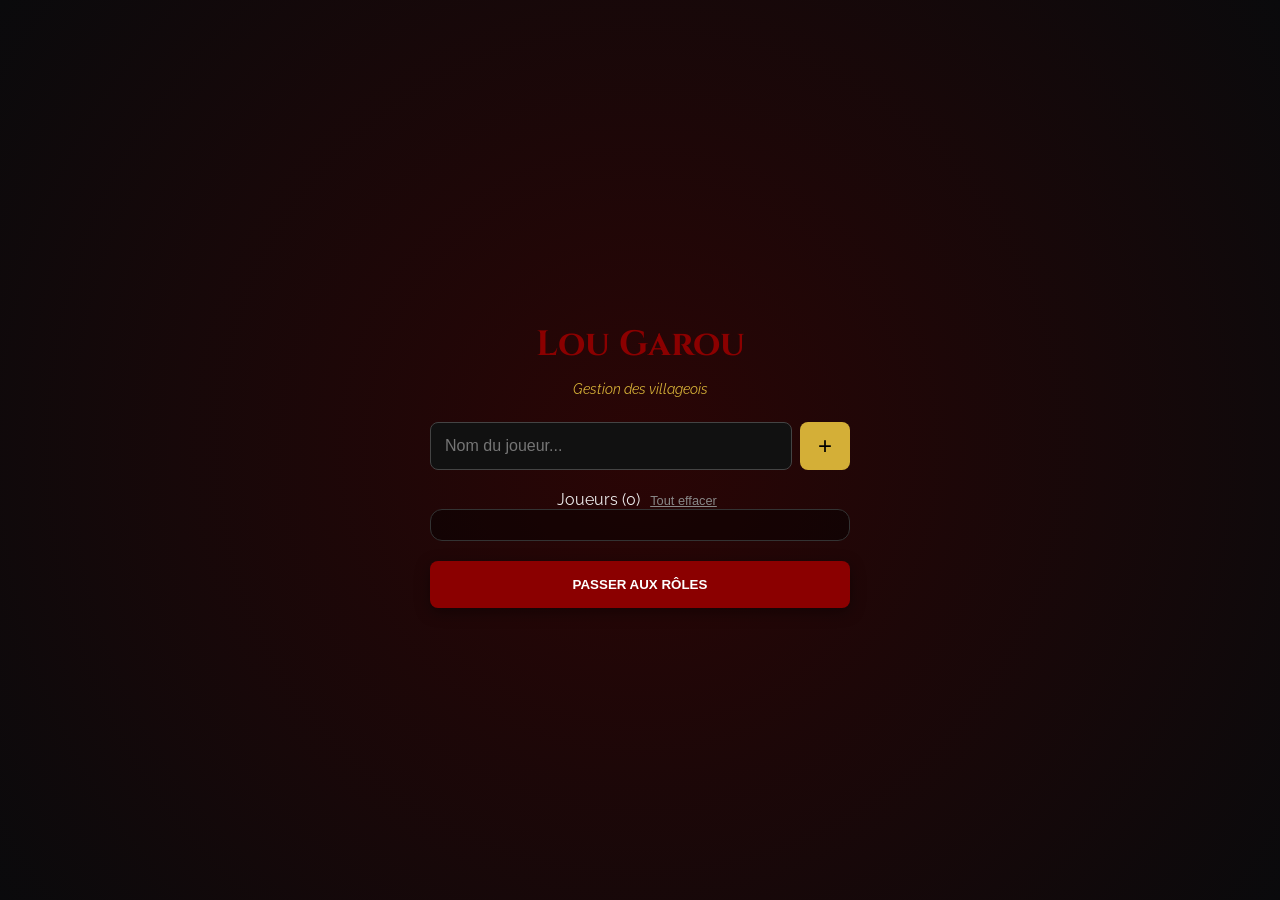
==== index.html @ 76573b06 "Update index.html" ====
<!DOCTYPE html>
<html lang="fr">
<head>
    <meta charset="UTF-8">
    <meta name="viewport" content="width=device-width, initial-scale=1.0">
    <title>Loup-Garou - Narrateur Local</title>
    <link rel="stylesheet" href="visuel.css">
</head>
<body>
    <div class="background-overlay"></div>
    
    <div class="app-container">
        <section id="screen-players" class="screen active">
            <h1 class="main-title">Lou Garou</h1>
            <p class="flavor-text">Gestion des villageois</p>
            
            <div class="input-group">
                <input type="text" id="new-player-name" placeholder="Nom du joueur..." onkeypress="if(event.key === 'Enter') addPlayer()">
                <button class="btn-add" onclick="addPlayer()">+</button>
            </div>

            <div class="player-management">
                <div class="list-header">
                    <span>Joueurs (<span id="player-count">0</span>)</span>
                    <button class="btn-clear" onclick="clearAllPlayers()">Tout effacer</button>
                </div>
                <ul id="players-list-ui" class="list-scroll"></ul>
            </div>

            <button class="btn btn-primary" onclick="checkPlayers()">Passer aux rôles</button>
        </section>

        <section id="screen-roles" class="screen">
            <h2>Composition du village</h2>
            <div id="roles-config" class="list-scroll"></div>
            <div class="setup-footer">
                <p>Cartes à distribuer : <strong id="role-count">0</strong> / <span id="target-count">0</span></p>
                <button class="btn btn-primary" onclick="distributeRoles()">Distribuer les rôles</button>
                <button class="btn-link" onclick="showScreen('screen-players')">Retour aux joueurs</button>
            </div>
        </section>

        <section id="screen-reveal" class="screen">
            <h2 id="reveal-instruction">Au tour de...</h2>
            <div class="reveal-container">
                <div class="card-reveal-box" onclick="toggleRoleVisibility()">
                    <div id="card-inner" class="card-inner">
                        <div class="card-front">?</div>
                        <div class="card-back">
                            <span id="role-emoji"></span>
                            <h3 id="role-name">Rôle</h3>
                            <p id="role-desc"></p>
                        </div>
                    </div>
                </div>
                <p class="tap-hint">Clique sur la carte pour la voir/cacher</p>
            </div>
            <button id="next-player-btn" class="btn btn-primary" onclick="nextPlayer()" style="display:none;">Joueur suivant</button>
        </section>

        <section id="screen-mj-transition" class="screen">
            <h1 class="main-title">MAÎTRE DU JEU</h1>
            <p class="flavor-text">Le dernier joueur doit donner l'Iphone au Maître du Jeu.</p>
            <div class="transition-icon">🎭</div>
            <button class="btn btn-primary" onclick="showMasterScreen()">Accéder au tableau de bord</button>
        </section>

        <section id="screen-master" class="screen">
            <h2>Tableau de bord</h2>
            <p class="mj-hint">Cliquez sur un joueur pour changer son statut (Vivant/Mort)</p>
            <div id="game-summary" class="list-scroll"></div>
            <button class="btn btn-primary" onclick="confirmRestart()">Nouvelle partie</button>
        </section>
    </div>

    <script>
        let players = [];
        let deck = [];
        let currentRevealIndex = 0;
        let isCardVisible = false;

        const allRoles = [
            { id: 'loup', name: 'Loup-Garou', emoji: '🐺', desc: 'Dévore un villageois chaque nuit.' },
            { id: 'voyante', name: 'Voyante', emoji: '🔮', desc: 'Découvre une identité chaque nuit.' },
            { id: 'sorciere', name: 'Sorcière', emoji: '🧪', desc: 'Possède deux potions.' },
            { id: 'chasseur', name: 'Chasseur', emoji: '🏹', desc: 'Tire une balle à sa mort.' },
            { id: 'cupidon', name: 'Cupidon', emoji: '💘', desc: 'Lie deux joueurs.' },
            { id: 'villageois', name: 'Villageois', emoji: '👨‍🌾', desc: 'Cherche les loups.' }
        ];

        let selectedCounts = {};

        window.onload = () => {
            const savedPlayers = localStorage.getItem('lg_players');
            if (savedPlayers) {
                players = JSON.parse(savedPlayers);
                updatePlayersUI();
            }
        };

        function addPlayer() {
            const input = document.getElementById('new-player-name');
            const name = input.value.trim();
            if (name && !players.includes(name)) {
                players.push(name);
                input.value = "";
                savePlayers();
                updatePlayersUI();
            }
        }

        function savePlayers() {
            localStorage.setItem('lg_players', JSON.stringify(players));
        }

        function clearAllPlayers() {
            if(confirm("Effacer tous les joueurs ?")) {
                players = [];
                savePlayers();
                updatePlayersUI();
            }
        }

        function deletePlayer(index) {
            players.splice(index, 1);
            savePlayers();
            updatePlayersUI();
        }

        function updatePlayersUI() {
            const ui = document.getElementById('players-list-ui');
            ui.innerHTML = players.map((p, i) => `
                <li>
                    <span>${p}</span>
                    <button class="delete-btn" onclick="deletePlayer(${i})">Supprimer</button>
                </li>
            `).join('');
            document.getElementById('player-count').innerText = players.length;
        }

        function checkPlayers() {
            if (players.length < 4) return alert("Il faut au moins 4 joueurs !");
            showScreen('screen-roles');
            document.getElementById('target-count').innerText = players.length;
            renderRolesConfig();
        }

        function renderRolesConfig() {
            const container = document.getElementById('roles-config');
            container.innerHTML = allRoles.map(role => `
                <div class="role-item">
                    <span>${role.emoji} ${role.name}</span>
                    <div class="counter">
                        <button onclick="changeCount('${role.id}', -1)">-</button>
                        <span id="q-${role.id}">${selectedCounts[role.id] || 0}</span>
                        <button onclick="changeCount('${role.id}', 1)">+</button>
                    </div>
                </div>
            `).join('');
            updateRoleCount();
        }

        function changeCount(id, delta) {
            selectedCounts[id] = Math.max(0, (selectedCounts[id] || 0) + delta);
            document.getElementById(`q-${id}`).innerText = selectedCounts[id];
            updateRoleCount();
        }

        function updateRoleCount() {
            const total = Object.values(selectedCounts).reduce((a, b) => a + b, 0);
            const display = document.getElementById('role-count');
            display.innerText = total;
            display.style.color = (total === players.length) ? "#2ecc71" : "#e74c3c";
        }

        function distributeRoles() {
            const totalCards = Object.values(selectedCounts).reduce((a, b) => a + b, 0);
            if (totalCards !== players.length) return alert(`Ajuste les rôles : tu as ${players.length} joueurs mais ${totalCards} cartes.`);

            deck = [];
            for (let id in selectedCounts) {
                for (let i = 0; i < selectedCounts[id]; i++) {
                    deck.push({...allRoles.find(r => r.id === id), alive: true});
                }
            }
            deck.sort(() => Math.random() - 0.5);
            
            currentRevealIndex = 0;
            showScreen('screen-reveal');
            prepareReveal();
        }

        function prepareReveal() {
            isCardVisible = false;
            document.getElementById('card-inner').classList.remove('flipped');
            document.getElementById('reveal-instruction').innerText = `Passe l'Iphone à : ${players[currentRevealIndex]}`;
            document.getElementById('next-player-btn').style.display = "none";
            
            const role = deck[currentRevealIndex];
            document.getElementById('role-emoji').innerText = role.emoji;
            document.getElementById('role-name').innerText = role.name;
            document.getElementById('role-desc').innerText = role.desc;
        }

        function toggleRoleVisibility() {
            isCardVisible = !isCardVisible;
            document.getElementById('card-inner').classList.toggle('flipped');
            if (isCardVisible) document.getElementById('next-player-btn').style.display = "block";
        }

        function nextPlayer() {
            currentRevealIndex++;
            if (currentRevealIndex < players.length) {
                prepareReveal();
            } else {
                showScreen('screen-mj-transition');
            }
        }

        function toggleLife(index) {
            const player = players[index];
            const isCurrentlyAlive = deck[index].alive;
            const message = isCurrentlyAlive ? `Éliminer ${player} ?` : `Ressusciter ${player} ?`;
            
            if (confirm(message)) {
                deck[index].alive = !isCurrentlyAlive;
                showMasterScreen();
            }
        }

        function showMasterScreen() {
            showScreen('screen-master');
            const summary = document.getElementById('game-summary');
            summary.innerHTML = players.map((p, i) => `
                <div class="summary-item ${deck[i].alive ? '' : 'is-dead'}" onclick="toggleLife(${i})">
                    <div class="summary-content">
                        <strong>${p}</strong> 
                        <span>${deck[i].emoji} ${deck[i].name}</span>
                    </div>
                    <div class="status-badge">${deck[i].alive ? 'VIVANT' : 'MORT'}</div>
                </div>
            `).join('');
        }

        function confirmRestart() {
            if (confirm("Voulez-vous vraiment quitter cette partie et en recommencer une nouvelle ?")) {
                showScreen('screen-players');
            }
        }

        function showScreen(id) {
            document.querySelectorAll('.screen').forEach(s => s.classList.remove('active'));
            document.getElementById(id).classList.add('active');
        }
    </script>
</body>
</html>
---- visuel.css ----
@import url('https://fonts.googleapis.com/css2?family=Cinzel:wght@700&family=Raleway:wght@400;600&display=swap');

:root {
    --blood: #8b0000;
    --gold: #d4af37;
    --bg: #0a0a0c;
    --card-bg: #1c1c1f; 
}

body {
    margin: 0; font-family: 'Raleway', sans-serif;
    background: var(--bg); color: #eee;
    height: 100vh; display: flex; justify-content: center; align-items: center;
}

.background-overlay {
    position: fixed; top: 0; left: 0; width: 100%; height: 100%;
    background: radial-gradient(circle, #2a0505 0%, #0a0a0c 100%);
    z-index: -1;
}

.app-container { width: 95%; max-width: 420px; text-align: center; }

.screen { display: none; animation: fadeIn 0.3s forwards; }
.screen.active { display: block; }

@keyframes fadeIn { from { opacity: 0; transform: translateY(10px); } to { opacity: 1; transform: translateY(0); } }

h1 { font-family: 'Cinzel', serif; color: var(--blood); font-size: 2.2rem; margin-bottom: 5px; }
.flavor-text { color: var(--gold); font-size: 0.85rem; font-style: italic; margin-bottom: 25px; }

/* Listes & Scroll */
.list-scroll {
    max-height: 320px; overflow-y: auto;
    background: rgba(0,0,0,0.4); border-radius: 12px;
    padding: 15px; margin-bottom: 20px; border: 1px solid #333;
}

ul { list-style: none; padding: 0; margin: 0; }
li { 
    padding: 12px; border-bottom: 1px solid #2a2a2a; 
    display: flex; justify-content: space-between; align-items: center; 
}

.delete-btn { background: none; border: 1px solid #555; color: #888; padding: 4px 8px; border-radius: 4px; cursor: pointer; font-size: 0.7rem; }
.delete-btn:hover { border-color: var(--blood); color: var(--blood); }

/* Inputs & Boutons */
.input-group { display: flex; gap: 8px; margin-bottom: 20px; }
input { flex: 1; padding: 14px; border-radius: 8px; border: 1px solid #444; background: #111; color: #fff; font-size: 1rem; }

.btn { padding: 16px; width: 100%; border-radius: 8px; border: none; font-weight: bold; cursor: pointer; text-transform: uppercase; transition: 0.2s; }
.btn-primary { background: var(--blood); color: white; box-shadow: 0 4px 15px rgba(0,0,0,0.4); }
.btn-primary:hover { background: #a00000; transform: scale(1.02); }

.btn-add { background: var(--gold); border: none; width: 50px; border-radius: 8px; cursor: pointer; font-size: 1.5rem; }
.btn-clear { background: none; border: none; color: #888; cursor: pointer; text-decoration: underline; font-size: 0.8rem; }
.btn-link { background: none; border: none; color: #888; text-decoration: underline; margin-top: 15px; cursor: pointer; }

/* Sélecteur de Rôles */
.role-item { display: flex; justify-content: space-between; align-items: center; margin-bottom: 15px; }
.counter { display: flex; align-items: center; gap: 15px; }
.counter button { width: 30px; height: 30px; border-radius: 6px; border: none; background: #333; color: #fff; cursor: pointer; }

/* Carte Reveal */
.card-reveal-box { width: 220px; height: 320px; margin: 20px auto; perspective: 1000px; cursor: pointer; }
.card-inner { position: relative; width: 100%; height: 100%; transition: transform 0.6s; transform-style: preserve-3d; }
.card-inner.flipped { transform: rotateY(180deg); }

.card-front, .card-back {
    position: absolute; width: 100%; height: 100%; backface-visibility: hidden;
    border-radius: 18px; display: flex; flex-direction: column; justify-content: center; align-items: center;
    border: 3px solid var(--gold);
}

.card-front { background: var(--card-bg); font-size: 5rem; color: var(--gold); box-shadow: 0 10px 30px rgba(0,0,0,0.5); }
.card-back { background: var(--blood); transform: rotateY(180deg); padding: 20px; text-align: center; }

#role-emoji { font-size: 4rem; margin-bottom: 10px; }
.tap-hint { font-size: 0.8rem; color: #777; margin-top: 10px; }

.summary-item { background: #1a1a1a; padding: 12px; margin-bottom: 8px; border-radius: 8px; border-left: 4px solid var(--gold); text-align: left; font-size: 0.9rem; }
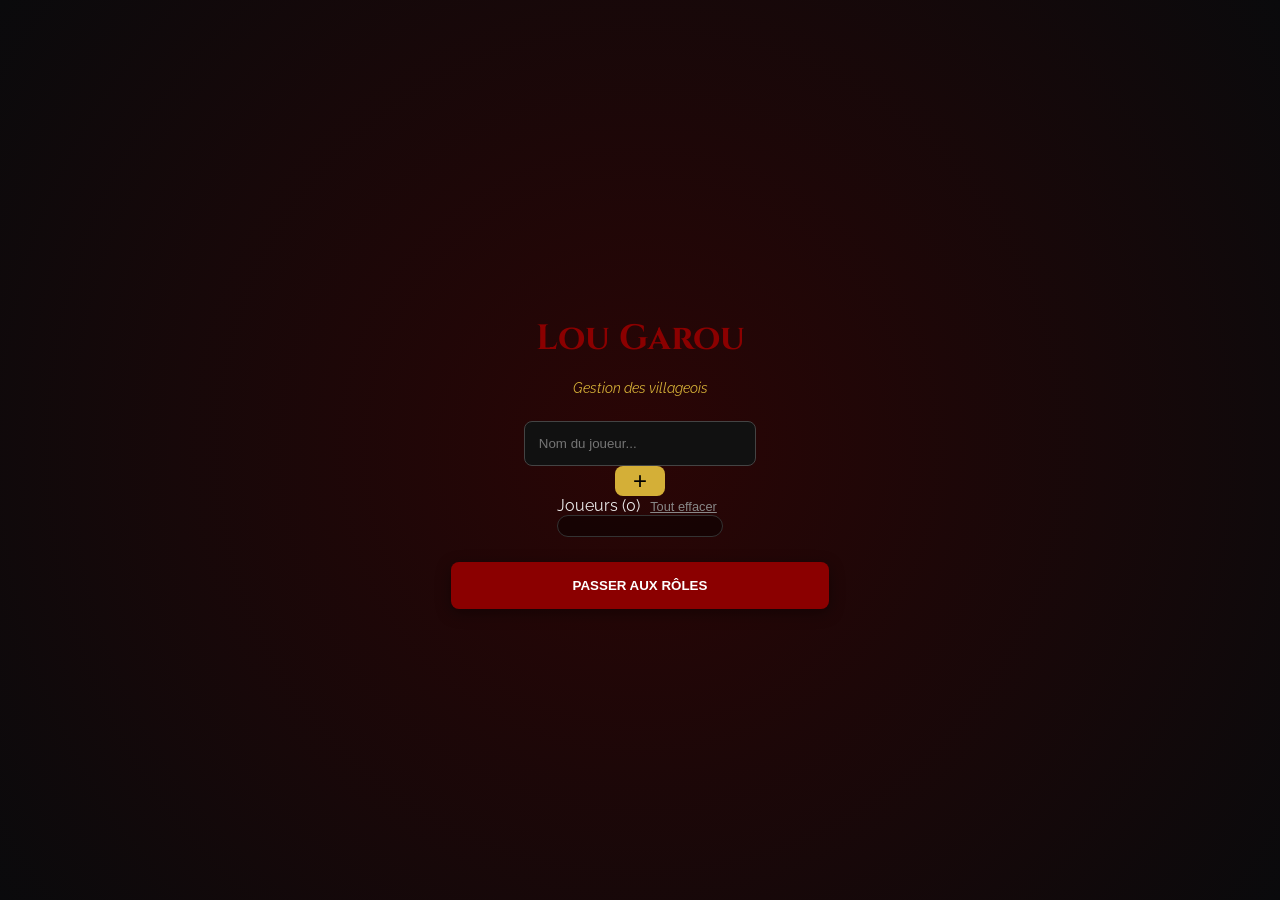
==== commit ee9c15fd: "Fix formatting of link tag in index.html" ====
--- a/index.html
+++ b/index.html
@@ -4,7 +4,7 @@
     <meta charset="UTF-8">
     <meta name="viewport" content="width=device-width, initial-scale=1.0">
     <title>Loup-Garou - Narrateur Local</title>
-    <link rel="stylesheet" href="visuel.css">
+    <link rel="stylesheet" href="visuel.css"> 
 </head>
 <body>
     <div class="background-overlay"></div>
--- a/visuel.css
+++ b/visuel.css
@@ -4,13 +4,15 @@
     --blood: #8b0000;
     --gold: #d4af37;
     --bg: #0a0a0c;
-    --card-bg: #1c1c1f; 
+    --card-bg: #1c1c1f;
+    --dead: #333;
 }
 
 body {
     margin: 0; font-family: 'Raleway', sans-serif;
     background: var(--bg); color: #eee;
     height: 100vh; display: flex; justify-content: center; align-items: center;
+    overflow: hidden;
 }
 
 .background-overlay {
@@ -19,64 +21,77 @@
     z-index: -1;
 }
 
-.app-container { width: 95%; max-width: 420px; text-align: center; }
+.app-container { width: 95%; max-width: 420px; text-align: center; height: 90vh; display: flex; flex-direction: column; justify-content: center; }
 
-.screen { display: none; animation: fadeIn 0.3s forwards; }
-.screen.active { display: block; }
+.screen { display: none; animation: fadeIn 0.3s forwards; width: 100%; }
+.screen.active { display: flex; flex-direction: column; align-items: center; }
 
 @keyframes fadeIn { from { opacity: 0; transform: translateY(10px); } to { opacity: 1; transform: translateY(0); } }
 
 h1 { font-family: 'Cinzel', serif; color: var(--blood); font-size: 2.2rem; margin-bottom: 5px; }
-.flavor-text { color: var(--gold); font-size: 0.85rem; font-style: italic; margin-bottom: 25px; }
+.flavor-text { color: var(--gold); font-size: 0.85rem; font-style: italic; margin-bottom: 25px; padding: 0 10px; }
 
-/* Listes & Scroll */
+/* Listes */
 .list-scroll {
-    max-height: 320px; overflow-y: auto;
+    width: 100%; max-height: 40vh; overflow-y: auto;
     background: rgba(0,0,0,0.4); border-radius: 12px;
-    padding: 15px; margin-bottom: 20px; border: 1px solid #333;
+    padding: 10px; margin-bottom: 20px; border: 1px solid #333;
+    box-sizing: border-box;
 }
 
-ul { list-style: none; padding: 0; margin: 0; }
-li { 
-    padding: 12px; border-bottom: 1px solid #2a2a2a; 
-    display: flex; justify-content: space-between; align-items: center; 
-}
+ul { list-style: none; padding: 0; margin: 0; width: 100%; }
+li { padding: 12px; border-bottom: 1px solid #2a2a2a; display: flex; justify-content: space-between; align-items: center; }
 
+/* Boutons */
+.btn { padding: 16px; width: 90%; border-radius: 8px; border: none; font-weight: bold; cursor: pointer; text-transform: uppercase; transition: 0.2s; margin: 5px 0; }
+.btn-primary { background: var(--blood); color: white; box-shadow: 0 4px 15px rgba(0,0,0,0.4); }
+.btn-add { background: var(--gold); border: none; width: 50px; border-radius: 8px; cursor: pointer; font-size: 1.5rem; }
 .delete-btn { background: none; border: 1px solid #555; color: #888; padding: 4px 8px; border-radius: 4px; cursor: pointer; font-size: 0.7rem; }
-.delete-btn:hover { border-color: var(--blood); color: var(--blood); }
+.btn-clear { background: none; border: none; color: #888; cursor: pointer; text-decoration: underline; font-size: 0.8rem; }
+.btn-link { background: none; border: none; color: #888; text-decoration: underline; margin-top: 10px; cursor: pointer; }
 
-/* Inputs & Boutons */
-.input-group { display: flex; gap: 8px; margin-bottom: 20px; }
-input { flex: 1; padding: 14px; border-radius: 8px; border: 1px solid #444; background: #111; color: #fff; font-size: 1rem; }
-
-.btn { padding: 16px; width: 100%; border-radius: 8px; border: none; font-weight: bold; cursor: pointer; text-transform: uppercase; transition: 0.2s; }
-.btn-primary { background: var(--blood); color: white; box-shadow: 0 4px 15px rgba(0,0,0,0.4); }
-.btn-primary:hover { background: #a00000; transform: scale(1.02); }
-
-.btn-add { background: var(--gold); border: none; width: 50px; border-radius: 8px; cursor: pointer; font-size: 1.5rem; }
-.btn-clear { background: none; border: none; color: #888; cursor: pointer; text-decoration: underline; font-size: 0.8rem; }
-.btn-link { background: none; border: none; color: #888; text-decoration: underline; margin-top: 15px; cursor: pointer; }
-
-/* Sélecteur de Rôles */
-.role-item { display: flex; justify-content: space-between; align-items: center; margin-bottom: 15px; }
-.counter { display: flex; align-items: center; gap: 15px; }
-.counter button { width: 30px; height: 30px; border-radius: 6px; border: none; background: #333; color: #fff; cursor: pointer; }
-
-/* Carte Reveal */
-.card-reveal-box { width: 220px; height: 320px; margin: 20px auto; perspective: 1000px; cursor: pointer; }
+/* Reveal - Centrage parfait */
+.reveal-container { flex: 1; display: flex; flex-direction: column; justify-content: center; align-items: center; width: 100%; margin-bottom: 20px; }
+.card-reveal-box { width: 240px; height: 340px; perspective: 1000px; cursor: pointer; margin-bottom: 15px; }
 .card-inner { position: relative; width: 100%; height: 100%; transition: transform 0.6s; transform-style: preserve-3d; }
 .card-inner.flipped { transform: rotateY(180deg); }
 
 .card-front, .card-back {
     position: absolute; width: 100%; height: 100%; backface-visibility: hidden;
     border-radius: 18px; display: flex; flex-direction: column; justify-content: center; align-items: center;
-    border: 3px solid var(--gold);
+    border: 3px solid var(--gold); box-shadow: 0 10px 30px rgba(0,0,0,0.6);
 }
 
-.card-front { background: var(--card-bg); font-size: 5rem; color: var(--gold); box-shadow: 0 10px 30px rgba(0,0,0,0.5); }
-.card-back { background: var(--blood); transform: rotateY(180deg); padding: 20px; text-align: center; }
+.card-front { background: var(--card-bg); font-size: 5rem; color: var(--gold); }
+.card-back { background: var(--blood); transform: rotateY(180deg); padding: 25px; text-align: center; box-sizing: border-box; }
 
 #role-emoji { font-size: 4rem; margin-bottom: 10px; }
-.tap-hint { font-size: 0.8rem; color: #777; margin-top: 10px; }
+#role-desc { font-size: 0.9rem; line-height: 1.3; }
+.tap-hint { font-size: 0.8rem; color: #777; }
 
-.summary-item { background: #1a1a1a; padding: 12px; margin-bottom: 8px; border-radius: 8px; border-left: 4px solid var(--gold); text-align: left; font-size: 0.9rem; }
+/* Transition MJ */
+.transition-icon { font-size: 5rem; margin: 30px 0; animation: pulse 2s infinite; }
+@keyframes pulse { 0% { opacity: 0.5; } 50% { opacity: 1; } 100% { opacity: 0.5; } }
+
+/* MJ Dashboard - Nouveau style */
+.mj-hint { font-size: 0.75rem; color: var(--gold); margin-bottom: 10px; }
+.summary-item { 
+    background: #1a1a1a; padding: 15px; margin-bottom: 10px; border-radius: 8px; 
+    border-left: 5px solid var(--gold); display: flex; justify-content: space-between; 
+    align-items: center; cursor: pointer; transition: 0.3s;
+}
+
+.summary-content { text-align: left; display: flex; flex-direction: column; }
+.summary-content strong { font-size: 1.1rem; }
+.summary-content span { font-size: 0.85rem; color: #ccc; }
+
+.status-badge { font-size: 0.7rem; font-weight: bold; padding: 4px 8px; border-radius: 4px; background: #2ecc71; color: white; }
+
+.is-dead { opacity: 0.5; border-left-color: #555; filter: grayscale(1); }
+.is-dead .status-badge { background: #e74c3c; }
+
+/* Rôles select */
+.role-item { display: flex; justify-content: space-between; align-items: center; margin-bottom: 15px; width: 100%; }
+.counter { display: flex; align-items: center; gap: 15px; }
+.counter button { width: 35px; height: 35px; border-radius: 6px; border: none; background: #333; color: white; cursor: pointer; }
+input { width: 80%; padding: 14px; border-radius: 8px; border: 1px solid #444; background: #111; color: #fff; }
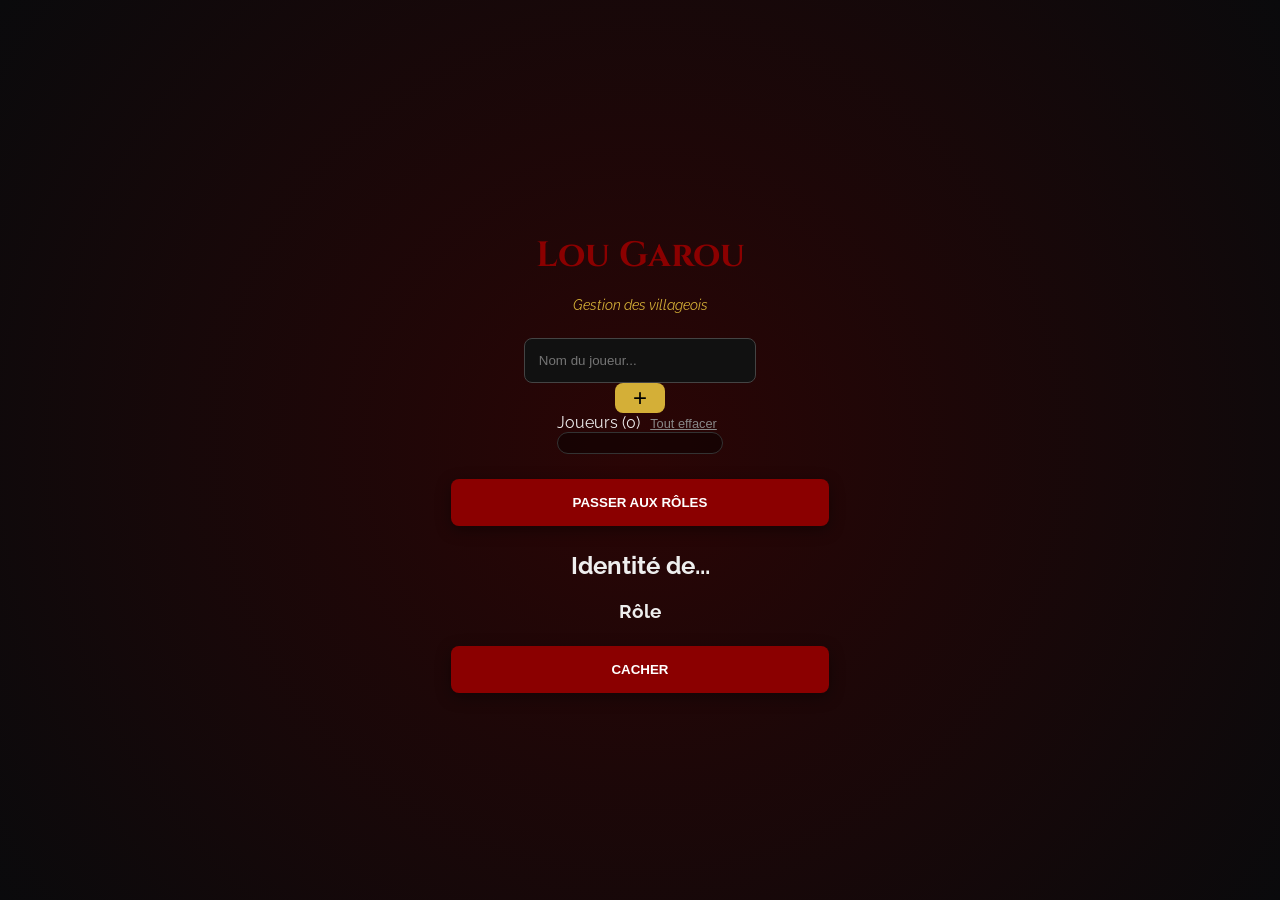
==== commit b5df7066: "Update index.html" ====
--- a/index.html
+++ b/index.html
@@ -4,7 +4,7 @@
     <meta charset="UTF-8">
     <meta name="viewport" content="width=device-width, initial-scale=1.0">
     <title>Loup-Garou - Narrateur Local</title>
-    <link rel="stylesheet" href="visuel.css"> 
+    <link rel="stylesheet" href="visuel.css">
 </head>
 <body>
     <div class="background-overlay"></div>
@@ -60,17 +60,28 @@
 
         <section id="screen-mj-transition" class="screen">
             <h1 class="main-title">MAÎTRE DU JEU</h1>
-            <p class="flavor-text">Le dernier joueur doit donner l'Iphone au Maître du Jeu.</p>
+            <p class="flavor-text">Donnez l'Iphone au Maître du Jeu.</p>
             <div class="transition-icon">🎭</div>
             <button class="btn btn-primary" onclick="showMasterScreen()">Accéder au tableau de bord</button>
         </section>
 
         <section id="screen-master" class="screen">
             <h2>Tableau de bord</h2>
-            <p class="mj-hint">Cliquez sur un joueur pour changer son statut (Vivant/Mort)</p>
+            <p class="mj-hint">Gérez les joueurs ou montrez un rôle à la Voyante</p>
             <div id="game-summary" class="list-scroll"></div>
             <button class="btn btn-primary" onclick="confirmRestart()">Nouvelle partie</button>
         </section>
+
+        <div id="modal-seer" class="modal">
+            <div class="modal-content">
+                <h2 id="modal-player-name">Identité de...</h2>
+                <div class="seer-card">
+                    <span id="seer-emoji"></span>
+                    <h3 id="seer-role">Rôle</h3>
+                </div>
+                <button class="btn btn-primary" onclick="closeSeerModal()">Cacher</button>
+            </div>
+        </div>
     </div>
 
     <script>
@@ -217,6 +228,16 @@
             }
         }
 
+        function handlePlayerAction(index) {
+            const action = prompt(`Action pour ${players[index]} :\n1 - Éliminer/Ressusciter\n2 - Montrer la carte (Voyante)\nTapez le chiffre correspondant :`);
+            
+            if (action === "1") {
+                toggleLife(index);
+            } else if (action === "2") {
+                showSeerModal(index);
+            }
+        }
+
         function toggleLife(index) {
             const player = players[index];
             const isCurrentlyAlive = deck[index].alive;
@@ -228,11 +249,24 @@
             }
         }
 
+        function showSeerModal(index) {
+            const modal = document.getElementById('modal-seer');
+            const role = deck[index];
+            document.getElementById('modal-player-name').innerText = `Identité de ${players[index]}`;
+            document.getElementById('seer-emoji').innerText = role.emoji;
+            document.getElementById('seer-role').innerText = role.name;
+            modal.style.display = "flex";
+        }
+
+        function closeSeerModal() {
+            document.getElementById('modal-seer').style.display = "none";
+        }
+
         function showMasterScreen() {
             showScreen('screen-master');
             const summary = document.getElementById('game-summary');
             summary.innerHTML = players.map((p, i) => `
-                <div class="summary-item ${deck[i].alive ? '' : 'is-dead'}" onclick="toggleLife(${i})">
+                <div class="summary-item ${deck[i].alive ? '' : 'is-dead'}" onclick="handlePlayerAction(${i})">
                     <div class="summary-content">
                         <strong>${p}</strong> 
                         <span>${deck[i].emoji} ${deck[i].name}</span>
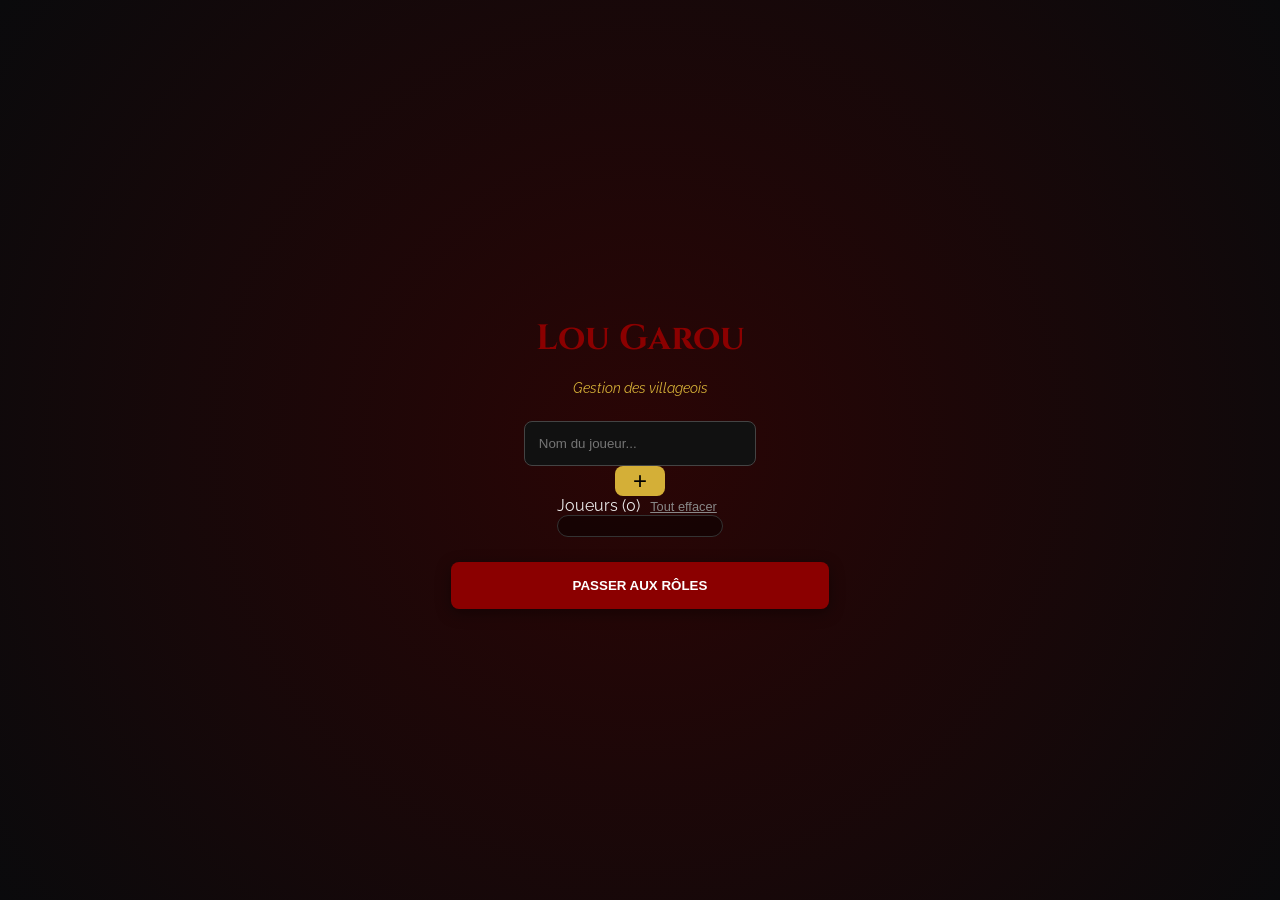
==== commit c1fbcae7: "Update index.html" ====
--- a/index.html
+++ b/index.html
@@ -5,7 +5,7 @@
     <meta name="viewport" content="width=device-width, initial-scale=1.0">
     <title>Loup-Garou - Narrateur Local</title>
     <link rel="stylesheet" href="visuel.css">
-</head>
+</head> 
 <body>
     <div class="background-overlay"></div>
     
--- a/visuel.css
+++ b/visuel.css
@@ -5,7 +5,6 @@
     --gold: #d4af37;
     --bg: #0a0a0c;
     --card-bg: #1c1c1f;
-    --dead: #333;
 }
 
 body {
@@ -33,7 +32,7 @@
 
 /* Listes */
 .list-scroll {
-    width: 100%; max-height: 40vh; overflow-y: auto;
+    width: 100%; max-height: 45vh; overflow-y: auto;
     background: rgba(0,0,0,0.4); border-radius: 12px;
     padding: 10px; margin-bottom: 20px; border: 1px solid #333;
     box-sizing: border-box;
@@ -50,7 +49,7 @@
 .btn-clear { background: none; border: none; color: #888; cursor: pointer; text-decoration: underline; font-size: 0.8rem; }
 .btn-link { background: none; border: none; color: #888; text-decoration: underline; margin-top: 10px; cursor: pointer; }
 
-/* Reveal - Centrage parfait */
+/* Reveal */
 .reveal-container { flex: 1; display: flex; flex-direction: column; justify-content: center; align-items: center; width: 100%; margin-bottom: 20px; }
 .card-reveal-box { width: 240px; height: 340px; perspective: 1000px; cursor: pointer; margin-bottom: 15px; }
 .card-inner { position: relative; width: 100%; height: 100%; transition: transform 0.6s; transform-style: preserve-3d; }
@@ -70,28 +69,36 @@
 .tap-hint { font-size: 0.8rem; color: #777; }
 
 /* Transition MJ */
-.transition-icon { font-size: 5rem; margin: 30px 0; animation: pulse 2s infinite; }
-@keyframes pulse { 0% { opacity: 0.5; } 50% { opacity: 1; } 100% { opacity: 0.5; } }
+.transition-icon { font-size: 5rem; margin: 30px 0; }
 
-/* MJ Dashboard - Nouveau style */
+/* Dashboard MJ */
 .mj-hint { font-size: 0.75rem; color: var(--gold); margin-bottom: 10px; }
 .summary-item { 
     background: #1a1a1a; padding: 15px; margin-bottom: 10px; border-radius: 8px; 
     border-left: 5px solid var(--gold); display: flex; justify-content: space-between; 
-    align-items: center; cursor: pointer; transition: 0.3s;
+    align-items: center; cursor: pointer;
 }
 
 .summary-content { text-align: left; display: flex; flex-direction: column; }
-.summary-content strong { font-size: 1.1rem; }
-.summary-content span { font-size: 0.85rem; color: #ccc; }
-
 .status-badge { font-size: 0.7rem; font-weight: bold; padding: 4px 8px; border-radius: 4px; background: #2ecc71; color: white; }
-
 .is-dead { opacity: 0.5; border-left-color: #555; filter: grayscale(1); }
 .is-dead .status-badge { background: #e74c3c; }
 
-/* Rôles select */
+/* MODAL SEER */
+.modal {
+    display: none; position: fixed; top: 0; left: 0; width: 100%; height: 100%;
+    background: rgba(0,0,0,0.9); z-index: 100; justify-content: center; align-items: center;
+}
+.modal-content {
+    background: var(--card-bg); padding: 30px; border-radius: 20px; border: 2px solid var(--gold);
+    width: 80%; max-width: 300px; text-align: center;
+}
+.seer-card { margin: 20px 0; padding: 20px; border-radius: 15px; background: var(--blood); }
+#seer-emoji { font-size: 4rem; }
+#seer-role { font-family: 'Cinzel', serif; font-size: 1.5rem; }
+
+/* Inputs */
+input { width: 80%; padding: 14px; border-radius: 8px; border: 1px solid #444; background: #111; color: #fff; }
 .role-item { display: flex; justify-content: space-between; align-items: center; margin-bottom: 15px; width: 100%; }
 .counter { display: flex; align-items: center; gap: 15px; }
-.counter button { width: 35px; height: 35px; border-radius: 6px; border: none; background: #333; color: white; cursor: pointer; }
-input { width: 80%; padding: 14px; border-radius: 8px; border: 1px solid #444; background: #111; color: #fff; }
+.counter button { width: 35px; height: 35px; border-radius: 6px; border: none; background: #333; color: white; }
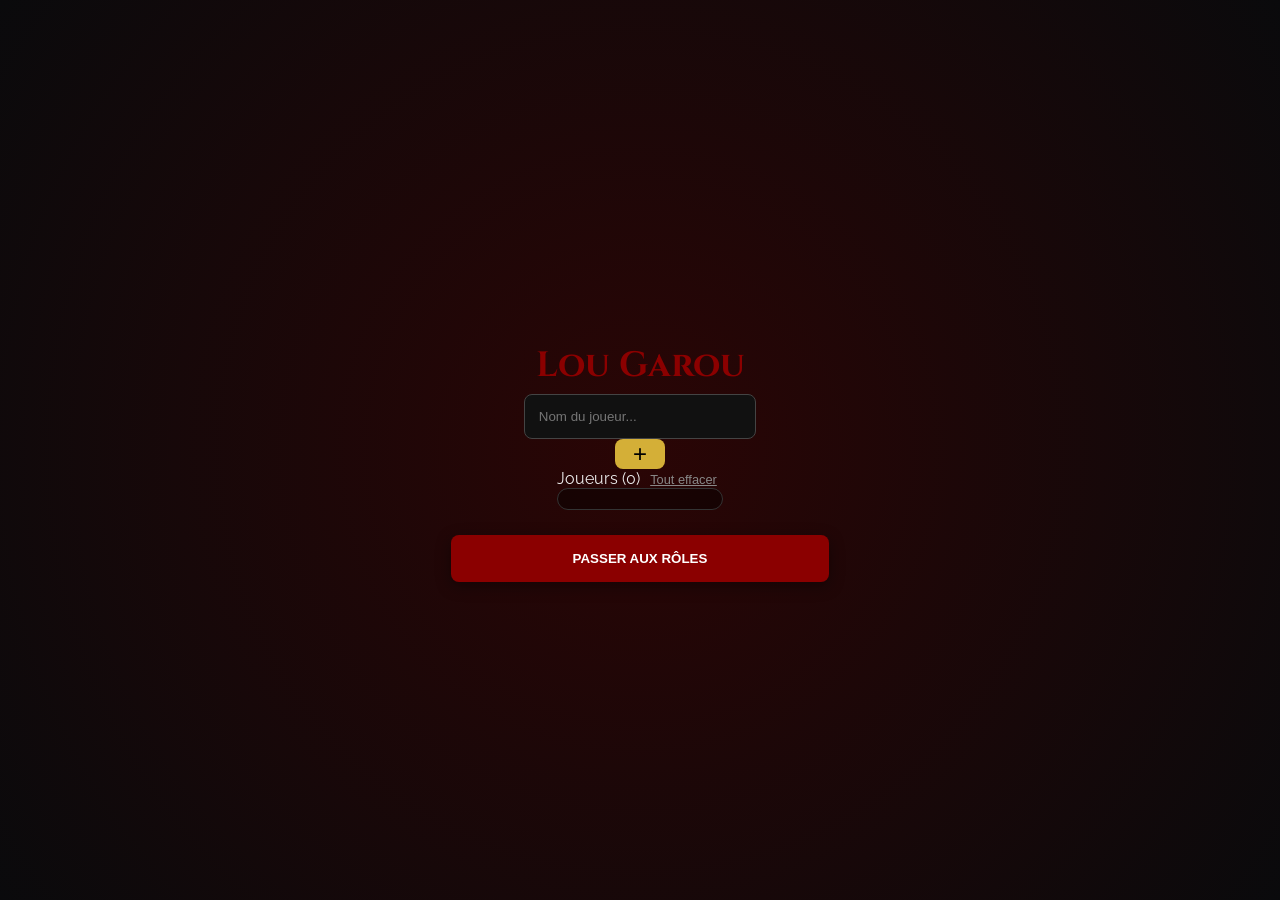
==== commit f965ddf4: "Update index.html" ====
--- a/index.html
+++ b/index.html
@@ -5,20 +5,17 @@
     <meta name="viewport" content="width=device-width, initial-scale=1.0">
     <title>Loup-Garou - Narrateur Local</title>
     <link rel="stylesheet" href="visuel.css">
-</head> 
+</head>
 <body>
     <div class="background-overlay"></div>
     
     <div class="app-container">
         <section id="screen-players" class="screen active">
             <h1 class="main-title">Lou Garou</h1>
-            <p class="flavor-text">Gestion des villageois</p>
-            
             <div class="input-group">
                 <input type="text" id="new-player-name" placeholder="Nom du joueur..." onkeypress="if(event.key === 'Enter') addPlayer()">
                 <button class="btn-add" onclick="addPlayer()">+</button>
             </div>
-
             <div class="player-management">
                 <div class="list-header">
                     <span>Joueurs (<span id="player-count">0</span>)</span>
@@ -26,7 +23,6 @@
                 </div>
                 <ul id="players-list-ui" class="list-scroll"></ul>
             </div>
-
             <button class="btn btn-primary" onclick="checkPlayers()">Passer aux rôles</button>
         </section>
 
@@ -34,14 +30,14 @@
             <h2>Composition du village</h2>
             <div id="roles-config" class="list-scroll"></div>
             <div class="setup-footer">
-                <p>Cartes à distribuer : <strong id="role-count">0</strong> / <span id="target-count">0</span></p>
-                <button class="btn btn-primary" onclick="distributeRoles()">Distribuer les rôles</button>
-                <button class="btn-link" onclick="showScreen('screen-players')">Retour aux joueurs</button>
+                <p>Cartes : <strong id="role-count">0</strong> / <span id="target-count">0</span></p>
+                <button class="btn btn-primary" onclick="distributeRoles()">Distribuer (Aléatoire)</button>
+                <button class="btn-link" onclick="showScreen('screen-players')">Retour</button>
             </div>
         </section>
 
         <section id="screen-reveal" class="screen">
-            <h2 id="reveal-instruction">Au tour de...</h2>
+            <h2 id="reveal-instruction"></h2>
             <div class="reveal-container">
                 <div class="card-reveal-box" onclick="toggleRoleVisibility()">
                     <div id="card-inner" class="card-inner">
@@ -53,7 +49,7 @@
                         </div>
                     </div>
                 </div>
-                <p class="tap-hint">Clique sur la carte pour la voir/cacher</p>
+                <p class="tap-hint">Clique pour voir ta carte</p>
             </div>
             <button id="next-player-btn" class="btn btn-primary" onclick="nextPlayer()" style="display:none;">Joueur suivant</button>
         </section>
@@ -67,19 +63,18 @@
 
         <section id="screen-master" class="screen">
             <h2>Tableau de bord</h2>
-            <p class="mj-hint">Gérez les joueurs ou montrez un rôle à la Voyante</p>
             <div id="game-summary" class="list-scroll"></div>
             <button class="btn btn-primary" onclick="confirmRestart()">Nouvelle partie</button>
         </section>
 
         <div id="modal-seer" class="modal">
             <div class="modal-content">
-                <h2 id="modal-player-name">Identité de...</h2>
+                <h2 id="modal-player-name"></h2>
                 <div class="seer-card">
                     <span id="seer-emoji"></span>
-                    <h3 id="seer-role">Rôle</h3>
-                </div>
-                <button class="btn btn-primary" onclick="closeSeerModal()">Cacher</button>
+                    <h3 id="seer-role"></h3>
+                </div>
+                <button class="btn btn-primary" onclick="closeSeerModal()">Cacher le rôle</button>
             </div>
         </div>
     </div>
@@ -89,6 +84,7 @@
         let deck = [];
         let currentRevealIndex = 0;
         let isCardVisible = false;
+        let selectedCounts = {};
 
         const allRoles = [
             { id: 'loup', name: 'Loup-Garou', emoji: '🐺', desc: 'Dévore un villageois chaque nuit.' },
@@ -99,14 +95,9 @@
             { id: 'villageois', name: 'Villageois', emoji: '👨‍🌾', desc: 'Cherche les loups.' }
         ];
 
-        let selectedCounts = {};
-
         window.onload = () => {
-            const savedPlayers = localStorage.getItem('lg_players');
-            if (savedPlayers) {
-                players = JSON.parse(savedPlayers);
-                updatePlayersUI();
-            }
+            const saved = localStorage.getItem('lg_players');
+            if (saved) { players = JSON.parse(saved); updatePlayersUI(); }
         };
 
         function addPlayer() {
@@ -115,67 +106,43 @@
             if (name && !players.includes(name)) {
                 players.push(name);
                 input.value = "";
-                savePlayers();
+                localStorage.setItem('lg_players', JSON.stringify(players));
                 updatePlayersUI();
             }
         }
 
-        function savePlayers() {
-            localStorage.setItem('lg_players', JSON.stringify(players));
-        }
-
-        function clearAllPlayers() {
-            if(confirm("Effacer tous les joueurs ?")) {
-                players = [];
-                savePlayers();
-                updatePlayersUI();
-            }
-        }
-
-        function deletePlayer(index) {
-            players.splice(index, 1);
-            savePlayers();
-            updatePlayersUI();
-        }
-
         function updatePlayersUI() {
-            const ui = document.getElementById('players-list-ui');
-            ui.innerHTML = players.map((p, i) => `
-                <li>
-                    <span>${p}</span>
-                    <button class="delete-btn" onclick="deletePlayer(${i})">Supprimer</button>
-                </li>
+            document.getElementById('players-list-ui').innerHTML = players.map((p, i) => `
+                <li><span>${p}</span><button class="delete-btn" onclick="removeP(${i})">X</button></li>
             `).join('');
             document.getElementById('player-count').innerText = players.length;
         }
 
+        function removeP(i) { players.splice(i, 1); localStorage.setItem('lg_players', JSON.stringify(players)); updatePlayersUI(); }
+        function clearAllPlayers() { if(confirm("Tout effacer ?")) { players = []; updatePlayersUI(); } }
+
         function checkPlayers() {
-            if (players.length < 4) return alert("Il faut au moins 4 joueurs !");
+            if (players.length < 3) return alert("Minimum 3 joueurs.");
             showScreen('screen-roles');
             document.getElementById('target-count').innerText = players.length;
             renderRolesConfig();
         }
 
         function renderRolesConfig() {
-            const container = document.getElementById('roles-config');
-            container.innerHTML = allRoles.map(role => `
+            document.getElementById('roles-config').innerHTML = allRoles.map(r => `
                 <div class="role-item">
-                    <span>${role.emoji} ${role.name}</span>
+                    <span>${r.emoji} ${r.name}</span>
                     <div class="counter">
-                        <button onclick="changeCount('${role.id}', -1)">-</button>
-                        <span id="q-${role.id}">${selectedCounts[role.id] || 0}</span>
-                        <button onclick="changeCount('${role.id}', 1)">+</button>
+                        <button onclick="changeC('${r.id}', -1)">-</button>
+                        <span id="q-${r.id}">${selectedCounts[r.id] || 0}</span>
+                        <button onclick="changeC('${r.id}', 1)">+</button>
                     </div>
                 </div>
             `).join('');
             updateRoleCount();
         }
 
-        function changeCount(id, delta) {
-            selectedCounts[id] = Math.max(0, (selectedCounts[id] || 0) + delta);
-            document.getElementById(`q-${id}`).innerText = selectedCounts[id];
-            updateRoleCount();
-        }
+        function changeC(id, d) { selectedCounts[id] = Math.max(0, (selectedCounts[id] || 0) + d); document.getElementById(`q-${id}`).innerText = selectedCounts[id]; updateRoleCount(); }
 
         function updateRoleCount() {
             const total = Object.values(selectedCounts).reduce((a, b) => a + b, 0);
@@ -184,17 +151,24 @@
             display.style.color = (total === players.length) ? "#2ecc71" : "#e74c3c";
         }
 
+        // --- CORRECTION : MÉLANGE ALÉATOIRE RÉEL ---
         function distributeRoles() {
-            const totalCards = Object.values(selectedCounts).reduce((a, b) => a + b, 0);
-            if (totalCards !== players.length) return alert(`Ajuste les rôles : tu as ${players.length} joueurs mais ${totalCards} cartes.`);
+            const total = Object.values(selectedCounts).reduce((a, b) => a + b, 0);
+            if (total !== players.length) return alert("Le nombre de rôles ne correspond pas au nombre de joueurs.");
 
             deck = [];
             for (let id in selectedCounts) {
                 for (let i = 0; i < selectedCounts[id]; i++) {
-                    deck.push({...allRoles.find(r => r.id === id), alive: true});
+                    const r = allRoles.find(role => role.id === id);
+                    deck.push({...r, alive: true});
                 }
             }
-            deck.sort(() => Math.random() - 0.5);
+
+            // Mélange de Fisher-Yates (plus efficace que .sort)
+            for (let i = deck.length - 1; i > 0; i--) {
+                const j = Math.floor(Math.random() * (i + 1));
+                [deck[i], deck[j]] = [deck[j], deck[i]];
+            }
             
             currentRevealIndex = 0;
             showScreen('screen-reveal');
@@ -206,11 +180,10 @@
             document.getElementById('card-inner').classList.remove('flipped');
             document.getElementById('reveal-instruction').innerText = `Passe l'Iphone à : ${players[currentRevealIndex]}`;
             document.getElementById('next-player-btn').style.display = "none";
-            
-            const role = deck[currentRevealIndex];
-            document.getElementById('role-emoji').innerText = role.emoji;
-            document.getElementById('role-name').innerText = role.name;
-            document.getElementById('role-desc').innerText = role.desc;
+            const r = deck[currentRevealIndex];
+            document.getElementById('role-emoji').innerText = r.emoji;
+            document.getElementById('role-name').innerText = r.name;
+            document.getElementById('role-desc').innerText = r.desc;
         }
 
         function toggleRoleVisibility() {
@@ -221,66 +194,38 @@
 
         function nextPlayer() {
             currentRevealIndex++;
-            if (currentRevealIndex < players.length) {
-                prepareReveal();
-            } else {
-                showScreen('screen-mj-transition');
-            }
-        }
-
-        function handlePlayerAction(index) {
-            const action = prompt(`Action pour ${players[index]} :\n1 - Éliminer/Ressusciter\n2 - Montrer la carte (Voyante)\nTapez le chiffre correspondant :`);
-            
-            if (action === "1") {
-                toggleLife(index);
-            } else if (action === "2") {
-                showSeerModal(index);
-            }
-        }
-
-        function toggleLife(index) {
-            const player = players[index];
-            const isCurrentlyAlive = deck[index].alive;
-            const message = isCurrentlyAlive ? `Éliminer ${player} ?` : `Ressusciter ${player} ?`;
-            
-            if (confirm(message)) {
-                deck[index].alive = !isCurrentlyAlive;
-                showMasterScreen();
-            }
-        }
-
-        function showSeerModal(index) {
-            const modal = document.getElementById('modal-seer');
-            const role = deck[index];
-            document.getElementById('modal-player-name').innerText = `Identité de ${players[index]}`;
-            document.getElementById('seer-emoji').innerText = role.emoji;
-            document.getElementById('seer-role').innerText = role.name;
-            modal.style.display = "flex";
-        }
-
-        function closeSeerModal() {
-            document.getElementById('modal-seer').style.display = "none";
-        }
+            if (currentRevealIndex < players.length) prepareReveal();
+            else showScreen('screen-mj-transition');
+        }
+
+        function handleMJAction(i) {
+            const choice = prompt(`Action pour ${players[i]} :\n1 - Éliminer/Ressusciter\n2 - Voir carte (Voyante)`);
+            if (choice === "1") {
+                if (confirm(`${deck[i].alive ? "Éliminer" : "Ressusciter"} ${players[i]} ?`)) {
+                    deck[i].alive = !deck[i].alive;
+                    showMasterScreen();
+                }
+            } else if (choice === "2") {
+                document.getElementById('modal-player-name').innerText = players[i];
+                document.getElementById('seer-emoji').innerText = deck[i].emoji;
+                document.getElementById('seer-role').innerText = deck[i].name;
+                document.getElementById('modal-seer').style.display = "flex";
+            }
+        }
+
+        function closeSeerModal() { document.getElementById('modal-seer').style.display = "none"; }
 
         function showMasterScreen() {
             showScreen('screen-master');
-            const summary = document.getElementById('game-summary');
-            summary.innerHTML = players.map((p, i) => `
-                <div class="summary-item ${deck[i].alive ? '' : 'is-dead'}" onclick="handlePlayerAction(${i})">
-                    <div class="summary-content">
-                        <strong>${p}</strong> 
-                        <span>${deck[i].emoji} ${deck[i].name}</span>
-                    </div>
+            document.getElementById('game-summary').innerHTML = players.map((p, i) => `
+                <div class="summary-item ${deck[i].alive ? '' : 'is-dead'}" onclick="handleMJAction(${i})">
+                    <div class="summary-content"><strong>${p}</strong><span>${deck[i].emoji} ${deck[i].name}</span></div>
                     <div class="status-badge">${deck[i].alive ? 'VIVANT' : 'MORT'}</div>
                 </div>
             `).join('');
         }
 
-        function confirmRestart() {
-            if (confirm("Voulez-vous vraiment quitter cette partie et en recommencer une nouvelle ?")) {
-                showScreen('screen-players');
-            }
-        }
+        function confirmRestart() { if (confirm("Relancer une partie ?")) showScreen('screen-players'); }
 
         function showScreen(id) {
             document.querySelectorAll('.screen').forEach(s => s.classList.remove('active'));
--- a/visuel.css
+++ b/visuel.css
@@ -4,7 +4,7 @@
     --blood: #8b0000;
     --gold: #d4af37;
     --bg: #0a0a0c;
-    --card-bg: #1c1c1f;
+    --card-bg: #1c1c1f; 
 }
 
 body {
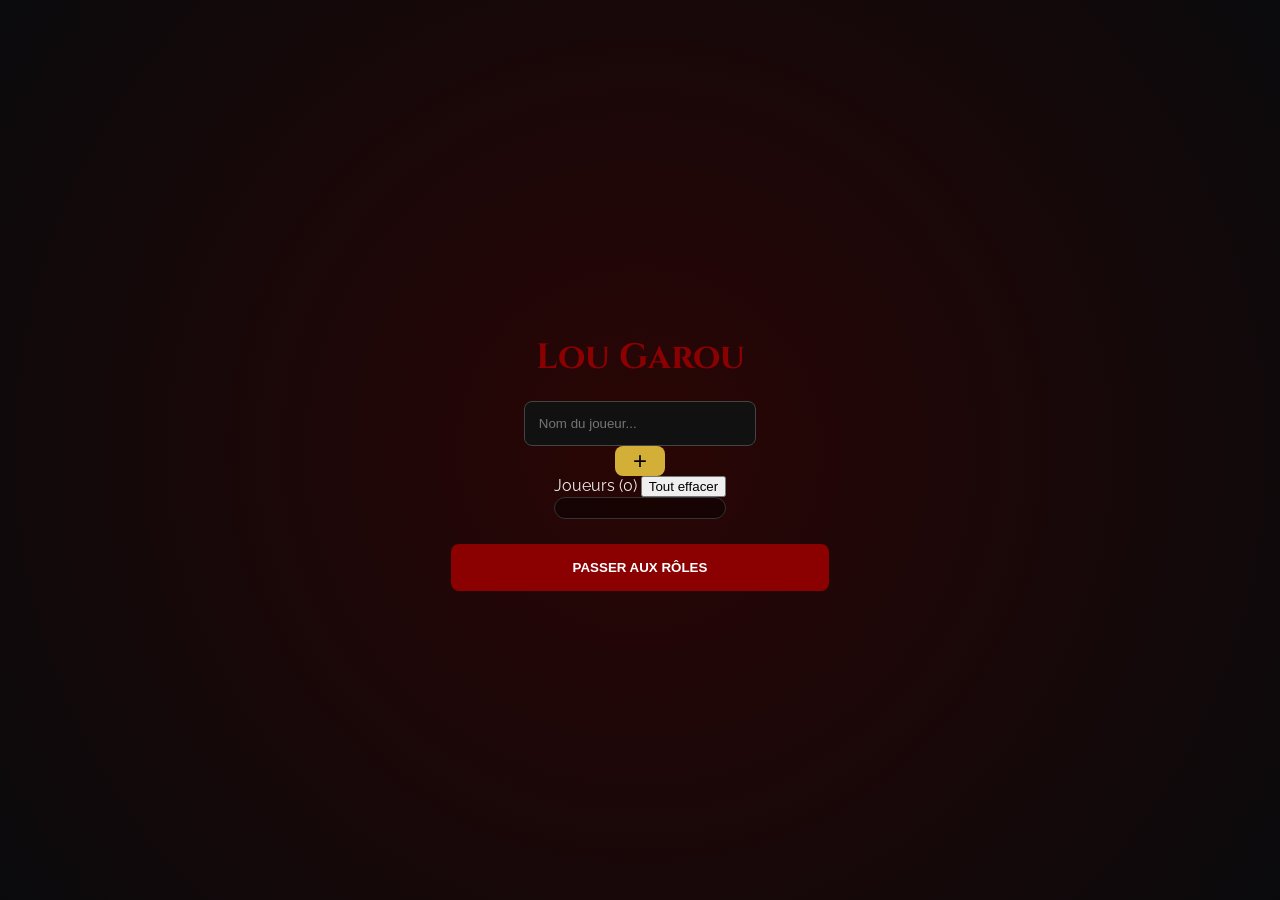
==== commit ed92c2c9: "Update index.html" ====
--- a/index.html
+++ b/index.html
@@ -31,7 +31,7 @@
             <div id="roles-config" class="list-scroll"></div>
             <div class="setup-footer">
                 <p>Cartes : <strong id="role-count">0</strong> / <span id="target-count">0</span></p>
-                <button class="btn btn-primary" onclick="distributeRoles()">Distribuer (Aléatoire)</button>
+                <button class="btn btn-primary" onclick="distributeRoles()">Distribuer les rôles</button>
                 <button class="btn-link" onclick="showScreen('screen-players')">Retour</button>
             </div>
         </section>
@@ -113,13 +113,13 @@
 
         function updatePlayersUI() {
             document.getElementById('players-list-ui').innerHTML = players.map((p, i) => `
-                <li><span>${p}</span><button class="delete-btn" onclick="removeP(${i})">X</button></li>
+                <li><span>${p}</span><button class="delete-btn" onclick="removeP(${i})">Supprimer</button></li>
             `).join('');
             document.getElementById('player-count').innerText = players.length;
         }
 
         function removeP(i) { players.splice(i, 1); localStorage.setItem('lg_players', JSON.stringify(players)); updatePlayersUI(); }
-        function clearAllPlayers() { if(confirm("Tout effacer ?")) { players = []; updatePlayersUI(); } }
+        function clearAllPlayers() { if(confirm("Effacer tous les joueurs ?")) { players = []; updatePlayersUI(); localStorage.removeItem('lg_players'); } }
 
         function checkPlayers() {
             if (players.length < 3) return alert("Minimum 3 joueurs.");
@@ -143,7 +143,6 @@
         }
 
         function changeC(id, d) { selectedCounts[id] = Math.max(0, (selectedCounts[id] || 0) + d); document.getElementById(`q-${id}`).innerText = selectedCounts[id]; updateRoleCount(); }
-
         function updateRoleCount() {
             const total = Object.values(selectedCounts).reduce((a, b) => a + b, 0);
             const display = document.getElementById('role-count');
@@ -151,11 +150,9 @@
             display.style.color = (total === players.length) ? "#2ecc71" : "#e74c3c";
         }
 
-        // --- CORRECTION : MÉLANGE ALÉATOIRE RÉEL ---
         function distributeRoles() {
             const total = Object.values(selectedCounts).reduce((a, b) => a + b, 0);
-            if (total !== players.length) return alert("Le nombre de rôles ne correspond pas au nombre de joueurs.");
-
+            if (total !== players.length) return alert("Ajustez les rôles.");
             deck = [];
             for (let id in selectedCounts) {
                 for (let i = 0; i < selectedCounts[id]; i++) {
@@ -163,13 +160,10 @@
                     deck.push({...r, alive: true});
                 }
             }
-
-            // Mélange de Fisher-Yates (plus efficace que .sort)
             for (let i = deck.length - 1; i > 0; i--) {
                 const j = Math.floor(Math.random() * (i + 1));
                 [deck[i], deck[j]] = [deck[j], deck[i]];
             }
-            
             currentRevealIndex = 0;
             showScreen('screen-reveal');
             prepareReveal();
@@ -198,19 +192,18 @@
             else showScreen('screen-mj-transition');
         }
 
-        function handleMJAction(i) {
-            const choice = prompt(`Action pour ${players[i]} :\n1 - Éliminer/Ressusciter\n2 - Voir carte (Voyante)`);
-            if (choice === "1") {
-                if (confirm(`${deck[i].alive ? "Éliminer" : "Ressusciter"} ${players[i]} ?`)) {
-                    deck[i].alive = !deck[i].alive;
-                    showMasterScreen();
-                }
-            } else if (choice === "2") {
-                document.getElementById('modal-player-name').innerText = players[i];
-                document.getElementById('seer-emoji').innerText = deck[i].emoji;
-                document.getElementById('seer-role').innerText = deck[i].name;
-                document.getElementById('modal-seer').style.display = "flex";
-            }
+        function toggleLife(i) {
+            if (confirm(`${deck[i].alive ? "Éliminer" : "Ressusciter"} ${players[i]} ?`)) {
+                deck[i].alive = !deck[i].alive;
+                showMasterScreen();
+            }
+        }
+
+        function showSeer(i) {
+            document.getElementById('modal-player-name').innerText = players[i];
+            document.getElementById('seer-emoji').innerText = deck[i].emoji;
+            document.getElementById('seer-role').innerText = deck[i].name;
+            document.getElementById('modal-seer').style.display = "flex";
         }
 
         function closeSeerModal() { document.getElementById('modal-seer').style.display = "none"; }
@@ -218,15 +211,20 @@
         function showMasterScreen() {
             showScreen('screen-master');
             document.getElementById('game-summary').innerHTML = players.map((p, i) => `
-                <div class="summary-item ${deck[i].alive ? '' : 'is-dead'}" onclick="handleMJAction(${i})">
-                    <div class="summary-content"><strong>${p}</strong><span>${deck[i].emoji} ${deck[i].name}</span></div>
-                    <div class="status-badge">${deck[i].alive ? 'VIVANT' : 'MORT'}</div>
+                <div class="summary-item ${deck[i].alive ? '' : 'is-dead'}">
+                    <div class="summary-content">
+                        <strong>${p}</strong>
+                        <span>${deck[i].emoji} ${deck[i].name}</span>
+                    </div>
+                    <div class="mj-actions">
+                        <button class="btn-mj btn-life" onclick="toggleLife(${i})">${deck[i].alive ? 'Mort' : 'Vivant'}</button>
+                        <button class="btn-mj btn-card" onclick="showSeer(${i})">Carte</button>
+                    </div>
                 </div>
             `).join('');
         }
 
         function confirmRestart() { if (confirm("Relancer une partie ?")) showScreen('screen-players'); }
-
         function showScreen(id) {
             document.querySelectorAll('.screen').forEach(s => s.classList.remove('active'));
             document.getElementById(id).classList.add('active');
--- a/visuel.css
+++ b/visuel.css
@@ -1,104 +1,52 @@
 @import url('https://fonts.googleapis.com/css2?family=Cinzel:wght@700&family=Raleway:wght@400;600&display=swap');
 
-:root {
-    --blood: #8b0000;
-    --gold: #d4af37;
-    --bg: #0a0a0c;
-    --card-bg: #1c1c1f; 
-}
+:root { --blood: #8b0000; --gold: #d4af37; --bg: #0a0a0c; --card-bg: #1c1c1f; }
 
-body {
-    margin: 0; font-family: 'Raleway', sans-serif;
-    background: var(--bg); color: #eee;
-    height: 100vh; display: flex; justify-content: center; align-items: center;
-    overflow: hidden;
-}
+body { margin: 0; font-family: 'Raleway', sans-serif; background: var(--bg); color: #eee; height: 100vh; display: flex; justify-content: center; align-items: center; overflow: hidden; }
 
-.background-overlay {
-    position: fixed; top: 0; left: 0; width: 100%; height: 100%;
-    background: radial-gradient(circle, #2a0505 0%, #0a0a0c 100%);
-    z-index: -1;
-}
+.background-overlay { position: fixed; top: 0; left: 0; width: 100%; height: 100%; background: radial-gradient(circle, #2a0505 0%, #0a0a0c 100%); z-index: -1; }
 
 .app-container { width: 95%; max-width: 420px; text-align: center; height: 90vh; display: flex; flex-direction: column; justify-content: center; }
 
-.screen { display: none; animation: fadeIn 0.3s forwards; width: 100%; }
-.screen.active { display: flex; flex-direction: column; align-items: center; }
+.screen { display: none; width: 100%; flex-direction: column; align-items: center; }
+.screen.active { display: flex; }
 
-@keyframes fadeIn { from { opacity: 0; transform: translateY(10px); } to { opacity: 1; transform: translateY(0); } }
+h1 { font-family: 'Cinzel', serif; color: var(--blood); font-size: 2.2rem; margin-bottom: 20px; }
+h2 { font-size: 1.4rem; margin-bottom: 15px; color: var(--gold); }
 
-h1 { font-family: 'Cinzel', serif; color: var(--blood); font-size: 2.2rem; margin-bottom: 5px; }
-.flavor-text { color: var(--gold); font-size: 0.85rem; font-style: italic; margin-bottom: 25px; padding: 0 10px; }
-
-/* Listes */
-.list-scroll {
-    width: 100%; max-height: 45vh; overflow-y: auto;
-    background: rgba(0,0,0,0.4); border-radius: 12px;
-    padding: 10px; margin-bottom: 20px; border: 1px solid #333;
-    box-sizing: border-box;
-}
+.list-scroll { width: 100%; max-height: 45vh; overflow-y: auto; background: rgba(0,0,0,0.4); border-radius: 12px; padding: 10px; margin-bottom: 20px; border: 1px solid #333; box-sizing: border-box; }
 
 ul { list-style: none; padding: 0; margin: 0; width: 100%; }
 li { padding: 12px; border-bottom: 1px solid #2a2a2a; display: flex; justify-content: space-between; align-items: center; }
 
-/* Boutons */
-.btn { padding: 16px; width: 90%; border-radius: 8px; border: none; font-weight: bold; cursor: pointer; text-transform: uppercase; transition: 0.2s; margin: 5px 0; }
-.btn-primary { background: var(--blood); color: white; box-shadow: 0 4px 15px rgba(0,0,0,0.4); }
-.btn-add { background: var(--gold); border: none; width: 50px; border-radius: 8px; cursor: pointer; font-size: 1.5rem; }
-.delete-btn { background: none; border: 1px solid #555; color: #888; padding: 4px 8px; border-radius: 4px; cursor: pointer; font-size: 0.7rem; }
-.btn-clear { background: none; border: none; color: #888; cursor: pointer; text-decoration: underline; font-size: 0.8rem; }
-.btn-link { background: none; border: none; color: #888; text-decoration: underline; margin-top: 10px; cursor: pointer; }
+.btn { padding: 16px; width: 90%; border-radius: 8px; border: none; font-weight: bold; cursor: pointer; text-transform: uppercase; margin: 5px 0; }
+.btn-primary { background: var(--blood); color: white; }
+.btn-add { background: var(--gold); border: none; width: 50px; border-radius: 8px; font-size: 1.5rem; }
+.delete-btn { background: none; border: 1px solid #555; color: #888; padding: 4px 8px; border-radius: 4px; }
+.btn-link { background: none; border: none; color: #888; text-decoration: underline; cursor: pointer; }
 
-/* Reveal */
-.reveal-container { flex: 1; display: flex; flex-direction: column; justify-content: center; align-items: center; width: 100%; margin-bottom: 20px; }
-.card-reveal-box { width: 240px; height: 340px; perspective: 1000px; cursor: pointer; margin-bottom: 15px; }
+/* Reveal Card */
+.reveal-container { flex: 1; display: flex; flex-direction: column; justify-content: center; align-items: center; margin-bottom: 20px; }
+.card-reveal-box { width: 220px; height: 320px; perspective: 1000px; cursor: pointer; }
 .card-inner { position: relative; width: 100%; height: 100%; transition: transform 0.6s; transform-style: preserve-3d; }
 .card-inner.flipped { transform: rotateY(180deg); }
+.card-front, .card-back { position: absolute; width: 100%; height: 100%; backface-visibility: hidden; border-radius: 18px; display: flex; flex-direction: column; justify-content: center; align-items: center; border: 3px solid var(--gold); }
+.card-front { background: var(--card-bg); font-size: 5rem; color: var(--gold); }
+.card-back { background: var(--blood); transform: rotateY(180deg); padding: 20px; }
 
-.card-front, .card-back {
-    position: absolute; width: 100%; height: 100%; backface-visibility: hidden;
-    border-radius: 18px; display: flex; flex-direction: column; justify-content: center; align-items: center;
-    border: 3px solid var(--gold); box-shadow: 0 10px 30px rgba(0,0,0,0.6);
-}
-
-.card-front { background: var(--card-bg); font-size: 5rem; color: var(--gold); }
-.card-back { background: var(--blood); transform: rotateY(180deg); padding: 25px; text-align: center; box-sizing: border-box; }
-
-#role-emoji { font-size: 4rem; margin-bottom: 10px; }
-#role-desc { font-size: 0.9rem; line-height: 1.3; }
-.tap-hint { font-size: 0.8rem; color: #777; }
-
-/* Transition MJ */
-.transition-icon { font-size: 5rem; margin: 30px 0; }
-
-/* Dashboard MJ */
-.mj-hint { font-size: 0.75rem; color: var(--gold); margin-bottom: 10px; }
-.summary-item { 
-    background: #1a1a1a; padding: 15px; margin-bottom: 10px; border-radius: 8px; 
-    border-left: 5px solid var(--gold); display: flex; justify-content: space-between; 
-    align-items: center; cursor: pointer;
-}
-
+/* MJ Summary */
+.summary-item { background: #1a1a1a; padding: 15px; margin-bottom: 8px; border-radius: 8px; border-left: 5px solid var(--gold); display: flex; justify-content: space-between; width: 100%; box-sizing: border-box; cursor: pointer; }
 .summary-content { text-align: left; display: flex; flex-direction: column; }
-.status-badge { font-size: 0.7rem; font-weight: bold; padding: 4px 8px; border-radius: 4px; background: #2ecc71; color: white; }
-.is-dead { opacity: 0.5; border-left-color: #555; filter: grayscale(1); }
+.summary-content span { font-size: 0.8rem; color: #aaa; }
+.status-badge { font-size: 0.7rem; font-weight: bold; padding: 4px 8px; border-radius: 4px; background: #2ecc71; }
+.is-dead { opacity: 0.4; filter: grayscale(1); }
 .is-dead .status-badge { background: #e74c3c; }
 
-/* MODAL SEER */
-.modal {
-    display: none; position: fixed; top: 0; left: 0; width: 100%; height: 100%;
-    background: rgba(0,0,0,0.9); z-index: 100; justify-content: center; align-items: center;
-}
-.modal-content {
-    background: var(--card-bg); padding: 30px; border-radius: 20px; border: 2px solid var(--gold);
-    width: 80%; max-width: 300px; text-align: center;
-}
-.seer-card { margin: 20px 0; padding: 20px; border-radius: 15px; background: var(--blood); }
-#seer-emoji { font-size: 4rem; }
-#seer-role { font-family: 'Cinzel', serif; font-size: 1.5rem; }
+/* Modal */
+.modal { display: none; position: fixed; top: 0; left: 0; width: 100%; height: 100%; background: rgba(0,0,0,0.95); z-index: 100; justify-content: center; align-items: center; }
+.modal-content { background: var(--card-bg); padding: 30px; border-radius: 20px; border: 2px solid var(--gold); width: 85%; max-width: 320px; text-align: center; }
+.seer-card { margin: 20px 0; padding: 20px; background: var(--blood); border-radius: 15px; }
 
-/* Inputs */
 input { width: 80%; padding: 14px; border-radius: 8px; border: 1px solid #444; background: #111; color: #fff; }
-.role-item { display: flex; justify-content: space-between; align-items: center; margin-bottom: 15px; width: 100%; }
-.counter { display: flex; align-items: center; gap: 15px; }
-.counter button { width: 35px; height: 35px; border-radius: 6px; border: none; background: #333; color: white; }
+.role-item { display: flex; justify-content: space-between; align-items: center; width: 100%; margin-bottom: 10px; }
+.counter button { width: 30px; height: 30px; background: #333; color: #fff; border: none; border-radius: 4px; }
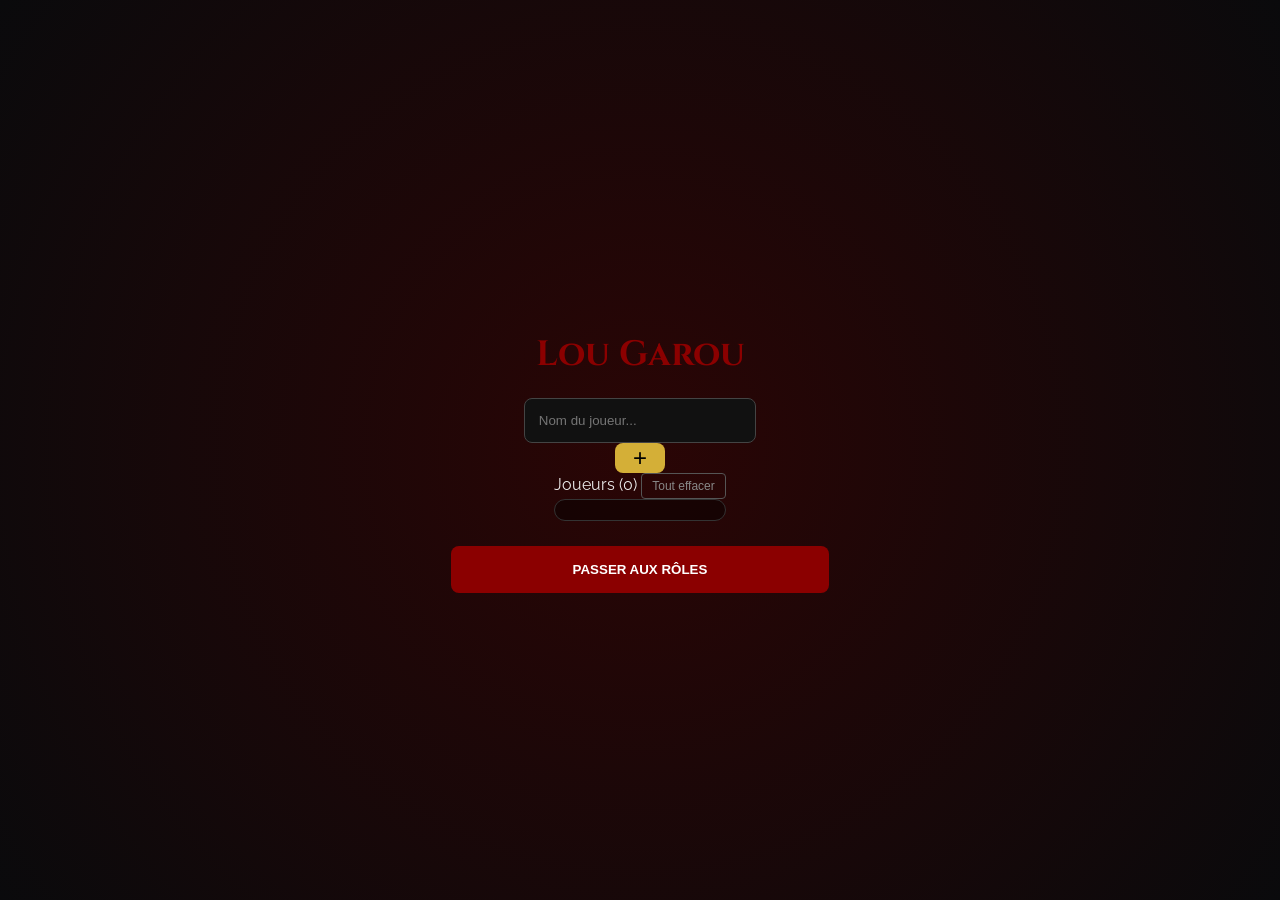
==== commit e3638386: "Fix HTML syntax by correcting head tag" ====
--- a/index.html
+++ b/index.html
@@ -5,7 +5,7 @@
     <meta name="viewport" content="width=device-width, initial-scale=1.0">
     <title>Loup-Garou - Narrateur Local</title>
     <link rel="stylesheet" href="visuel.css">
-</head>
+</head> 
 <body>
     <div class="background-overlay"></div>
     
--- a/visuel.css
+++ b/visuel.css
@@ -14,15 +14,26 @@
 h1 { font-family: 'Cinzel', serif; color: var(--blood); font-size: 2.2rem; margin-bottom: 20px; }
 h2 { font-size: 1.4rem; margin-bottom: 15px; color: var(--gold); }
 
+/* Listes */
 .list-scroll { width: 100%; max-height: 45vh; overflow-y: auto; background: rgba(0,0,0,0.4); border-radius: 12px; padding: 10px; margin-bottom: 20px; border: 1px solid #333; box-sizing: border-box; }
-
 ul { list-style: none; padding: 0; margin: 0; width: 100%; }
 li { padding: 12px; border-bottom: 1px solid #2a2a2a; display: flex; justify-content: space-between; align-items: center; }
 
+/* Boutons Joueurs */
+.btn-clear { background: none; border: 1px solid #555; color: #888; padding: 5px 10px; border-radius: 4px; cursor: pointer; font-size: 0.75rem; transition: 0.2s; }
+.btn-clear:hover { border-color: var(--blood); color: var(--blood); }
+
+/* Boutons Master */
+.mj-actions { display: flex; gap: 5px; }
+.btn-mj { border: none; padding: 8px 12px; border-radius: 5px; cursor: pointer; font-weight: bold; font-size: 0.75rem; text-transform: uppercase; color: white; }
+.btn-life { background: #444; }
+.btn-card { background: var(--gold); color: black; }
+
+/* Autres Boutons */
 .btn { padding: 16px; width: 90%; border-radius: 8px; border: none; font-weight: bold; cursor: pointer; text-transform: uppercase; margin: 5px 0; }
 .btn-primary { background: var(--blood); color: white; }
 .btn-add { background: var(--gold); border: none; width: 50px; border-radius: 8px; font-size: 1.5rem; }
-.delete-btn { background: none; border: 1px solid #555; color: #888; padding: 4px 8px; border-radius: 4px; }
+.delete-btn { background: none; border: 1px solid #555; color: #888; padding: 4px 8px; border-radius: 4px; cursor: pointer; font-size: 0.7rem; }
 .btn-link { background: none; border: none; color: #888; text-decoration: underline; cursor: pointer; }
 
 /* Reveal Card */
@@ -34,7 +45,20 @@
 .card-front { background: var(--card-bg); font-size: 5rem; color: var(--gold); }
 .card-back { background: var(--blood); transform: rotateY(180deg); padding: 20px; }
 
-/* MJ Summary */
+/* Dashboard Item */
+.summary-item { background: #1a1a1a; padding: 12px; margin-bottom: 8px; border-radius: 8px; border-left: 5px solid var(--gold); display: flex; justify-content: space-between; align-items: center; width: 100%; box-sizing: border-box; }
+.summary-content { text-align: left; display: flex; flex-direction: column; }
+.summary-content span { font-size: 0.8rem; color: #aaa; }
+.is-dead { opacity: 0.4; filter: grayscale(1); }
+
+/* Modal */
+.modal { display: none; position: fixed; top: 0; left: 0; width: 100%; height: 100%; background: rgba(0,0,0,0.95); z-index: 100; justify-content: center; align-items: center; }
+.modal-content { background: var(--card-bg); padding: 30px; border-radius: 20px; border: 2px solid var(--gold); width: 85%; max-width: 320px; text-align: center; }
+.seer-card { margin: 20px 0; padding: 20px; background: var(--blood); border-radius: 15px; }
+
+input { width: 80%; padding: 14px; border-radius: 8px; border: 1px solid #444; background: #111; color: #fff; }
+.role-item { display: flex; justify-content: space-between; align-items: center; width: 100%; margin-bottom: 10px; }
+.counter button { width: 30px; height: 30px; background: #333; color: #fff; border: none; border-radius: 4px; }/* MJ Summary */
 .summary-item { background: #1a1a1a; padding: 15px; margin-bottom: 8px; border-radius: 8px; border-left: 5px solid var(--gold); display: flex; justify-content: space-between; width: 100%; box-sizing: border-box; cursor: pointer; }
 .summary-content { text-align: left; display: flex; flex-direction: column; }
 .summary-content span { font-size: 0.8rem; color: #aaa; }
